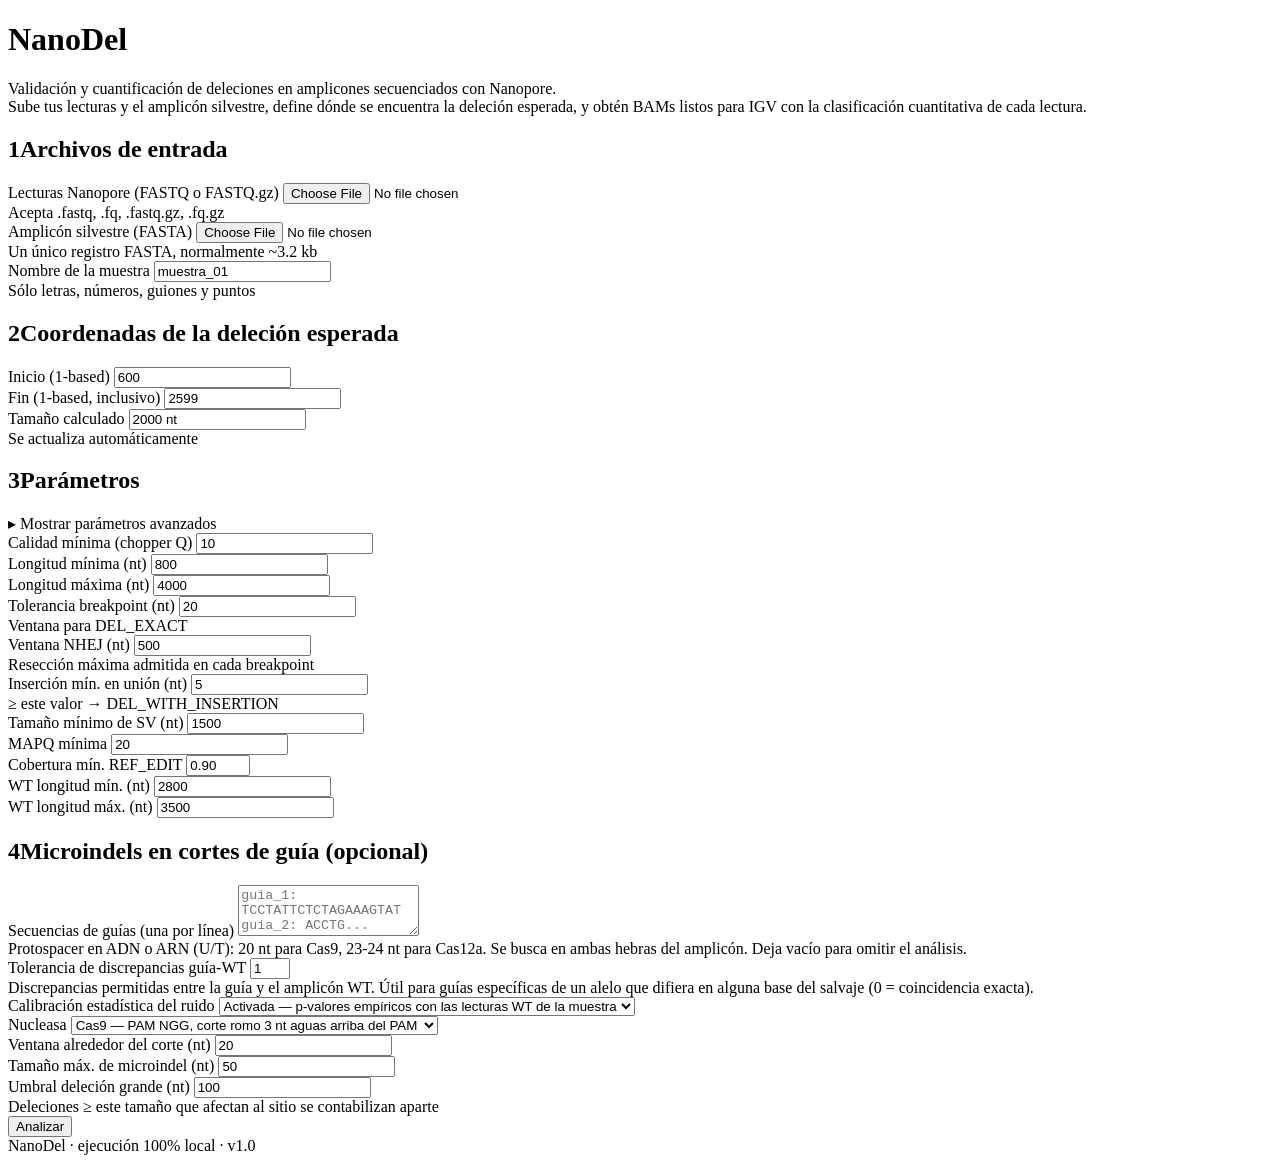
==== src/nanodelfy/templates/index.html @ 2b1609cc "Guías: tolerancia de discrepancias con el amplicón WT (alelos divergentes) Las guías específicas de " ====
<!DOCTYPE html>
<html lang="es">
<head>
  <meta charset="UTF-8">
  <meta name="viewport" content="width=device-width, initial-scale=1">
  <title>NanoDel — análisis de deleciones Nanopore</title>
  <link rel="stylesheet" href="/static/style.css">
</head>
<body>
<div class="container">
  <header>
    <h1>NanoDel</h1>
    <div class="subtitle">
      Validación y cuantificación de deleciones en amplicones secuenciados con Nanopore.
    </div>
  </header>

  <div class="info-box">
    Sube tus lecturas y el amplicón silvestre, define dónde se encuentra la deleción esperada,
    y obtén BAMs listos para IGV con la clasificación cuantitativa de cada lectura.
  </div>

  <form id="run-form">

    <div class="card">
      <h2><span class="step">1</span>Archivos de entrada</h2>
      <div class="field">
        <label>Lecturas Nanopore (FASTQ o FASTQ.gz)</label>
        <input type="file" name="fastq" accept=".fastq,.fq,.fastq.gz,.fq.gz" required>
        <div class="hint">Acepta .fastq, .fq, .fastq.gz, .fq.gz</div>
      </div>
      <div class="field">
        <label>Amplicón silvestre (FASTA)</label>
        <input type="file" name="wt_fasta" accept=".fa,.fasta,.fna" required>
        <div class="hint">Un único registro FASTA, normalmente ~3.2 kb</div>
      </div>
      <div class="field">
        <label>Nombre de la muestra</label>
        <input type="text" name="sample_name" value="muestra_01" required>
        <div class="hint">Sólo letras, números, guiones y puntos</div>
      </div>
    </div>

    <div class="card">
      <h2><span class="step">2</span>Coordenadas de la deleción esperada</h2>
      <div class="row">
        <div class="field">
          <label>Inicio (1-based)</label>
          <input type="number" name="deletion_start" min="1" value="600" required>
        </div>
        <div class="field">
          <label>Fin (1-based, inclusivo)</label>
          <input type="number" name="deletion_end" min="2" value="2599" required>
        </div>
        <div class="field">
          <label>Tamaño calculado</label>
          <input type="text" id="del-size" value="2000 nt" readonly>
          <div class="hint">Se actualiza automáticamente</div>
        </div>
      </div>
    </div>

    <div class="card">
      <h2><span class="step">3</span>Parámetros</h2>
      <span class="advanced-toggle" id="toggle-advanced">▸ Mostrar parámetros avanzados</span>
      <div class="advanced" id="advanced">
        <div class="row">
          <div class="field">
            <label>Calidad mínima (chopper Q)</label>
            <input type="number" name="min_quality" value="10" min="0">
          </div>
          <div class="field">
            <label>Longitud mínima (nt)</label>
            <input type="number" name="min_length" value="800" min="0">
          </div>
          <div class="field">
            <label>Longitud máxima (nt)</label>
            <input type="number" name="max_length" value="4000" min="0">
          </div>
        </div>
        <div class="row">
          <div class="field">
            <label>Tolerancia breakpoint (nt)</label>
            <input type="number" name="breakpoint_tolerance" value="20" min="0">
            <div class="hint">Ventana para DEL_EXACT</div>
          </div>
          <div class="field">
            <label>Ventana NHEJ (nt)</label>
            <input type="number" name="nhej_search_window" value="500" min="0">
            <div class="hint">Resección máxima admitida en cada breakpoint</div>
          </div>
          <div class="field">
            <label>Inserción mín. en unión (nt)</label>
            <input type="number" name="min_junction_insertion" value="5" min="0">
            <div class="hint">≥ este valor → DEL_WITH_INSERTION</div>
          </div>
        </div>
        <div class="row">
          <div class="field">
            <label>Tamaño mínimo de SV (nt)</label>
            <input type="number" name="min_sv_deletion" value="1500" min="0">
          </div>
          <div class="field">
            <label>MAPQ mínima</label>
            <input type="number" name="min_mapq" value="20" min="0">
          </div>
          <div class="field">
            <label>Cobertura mín. REF_EDIT</label>
            <input type="number" name="min_edit_ref_coverage" value="0.90" min="0" max="1" step="0.01">
          </div>
        </div>
        <div class="row">
          <div class="field">
            <label>WT longitud mín. (nt)</label>
            <input type="number" name="wt_min" value="2800" min="0">
          </div>
          <div class="field">
            <label>WT longitud máx. (nt)</label>
            <input type="number" name="wt_max" value="3500" min="0">
          </div>
          <div class="field">
            <!-- hueco para mantener la rejilla alineada -->
          </div>
        </div>
      </div>
    </div>

    <div class="card">
      <h2><span class="step">4</span>Microindels en cortes de guía (opcional)</h2>
      <div class="field">
        <label>Secuencias de guías (una por línea)</label>
        <textarea name="guides" rows="3" placeholder="guia_1: TCCTATTCTCTAGAAAGTAT&#10;guia_2: ACCTG..." style="font-family:monospace;"></textarea>
        <div class="hint">Protospacer en ADN o ARN (U/T): 20 nt para Cas9, 23-24 nt para Cas12a.
          Se busca en ambas hebras del amplicón. Deja vacío para omitir el análisis.</div>
      </div>
      <div class="field">
        <label>Tolerancia de discrepancias guía-WT</label>
        <input type="number" name="guide_max_mismatch" value="1" min="0" max="3">
        <div class="hint">Discrepancias permitidas entre la guía y el amplicón WT.
          Útil para guías específicas de un alelo que difiera en alguna base del
          salvaje (0 = coincidencia exacta).</div>
      </div>
      <div class="field">
        <label>Calibración estadística del ruido</label>
        <select name="calibration">
          <option value="true" selected>Activada — p-valores empíricos con las lecturas WT de la muestra</option>
          <option value="false">Desactivada</option>
        </select>
      </div>
      <div class="field">
        <label>Nucleasa</label>
        <select name="nuclease">
          <option value="cas9" selected>Cas9 — PAM NGG, corte romo 3 nt aguas arriba del PAM</option>
          <option value="cas12a">Cas12a — PAM TTTV, corte escalonado (nicks 18 y 23 nt)</option>
        </select>
      </div>
      <div class="row">
        <div class="field">
          <label>Ventana alrededor del corte (nt)</label>
          <input type="number" name="microindel_window" value="20" min="1">
        </div>
        <div class="field">
          <label>Tamaño máx. de microindel (nt)</label>
          <input type="number" name="microindel_max_indel" value="50" min="1">
        </div>
        <div class="field">
          <label>Umbral deleción grande (nt)</label>
          <input type="number" name="microindel_large_del_threshold" value="100" min="1">
          <div class="hint">Deleciones ≥ este tamaño que afectan al sitio se contabilizan aparte</div>
        </div>
      </div>
    </div>

    <button type="submit" class="primary" id="submit-btn">Analizar</button>
  </form>
</div>

<footer>NanoDel · ejecución 100% local · v1.0</footer>

<script>
  // Actualizar tamaño de deleción
  function updateDelSize() {
    const s = parseInt(document.querySelector('[name=deletion_start]').value) || 0;
    const e = parseInt(document.querySelector('[name=deletion_end]').value) || 0;
    const size = (e >= s && s > 0) ? (e - s + 1) : 0;
    document.getElementById('del-size').value = size + ' nt';
  }
  document.querySelector('[name=deletion_start]').addEventListener('input', updateDelSize);
  document.querySelector('[name=deletion_end]').addEventListener('input', updateDelSize);

  // Toggle avanzado
  document.getElementById('toggle-advanced').addEventListener('click', function() {
    const adv = document.getElementById('advanced');
    adv.classList.toggle('open');
    this.textContent = adv.classList.contains('open')
      ? '▾ Ocultar parámetros avanzados'
      : '▸ Mostrar parámetros avanzados';
  });

  // Submit
  document.getElementById('run-form').addEventListener('submit', async function(e) {
    e.preventDefault();
    const btn = document.getElementById('submit-btn');
    btn.disabled = true;
    btn.textContent = 'Subiendo archivos...';

    const fd = new FormData(this);
    try {
      const r = await fetch('/api/run', { method: 'POST', body: fd });
      if (!r.ok) {
        const err = await r.json();
        throw new Error(err.detail || 'Error desconocido');
      }
      const j = await r.json();
      window.location = '/job/' + j.job_id;
    } catch (err) {
      alert('Error: ' + err.message);
      btn.disabled = false;
      btn.textContent = 'Analizar';
    }
  });
</script>
</body>
</html>
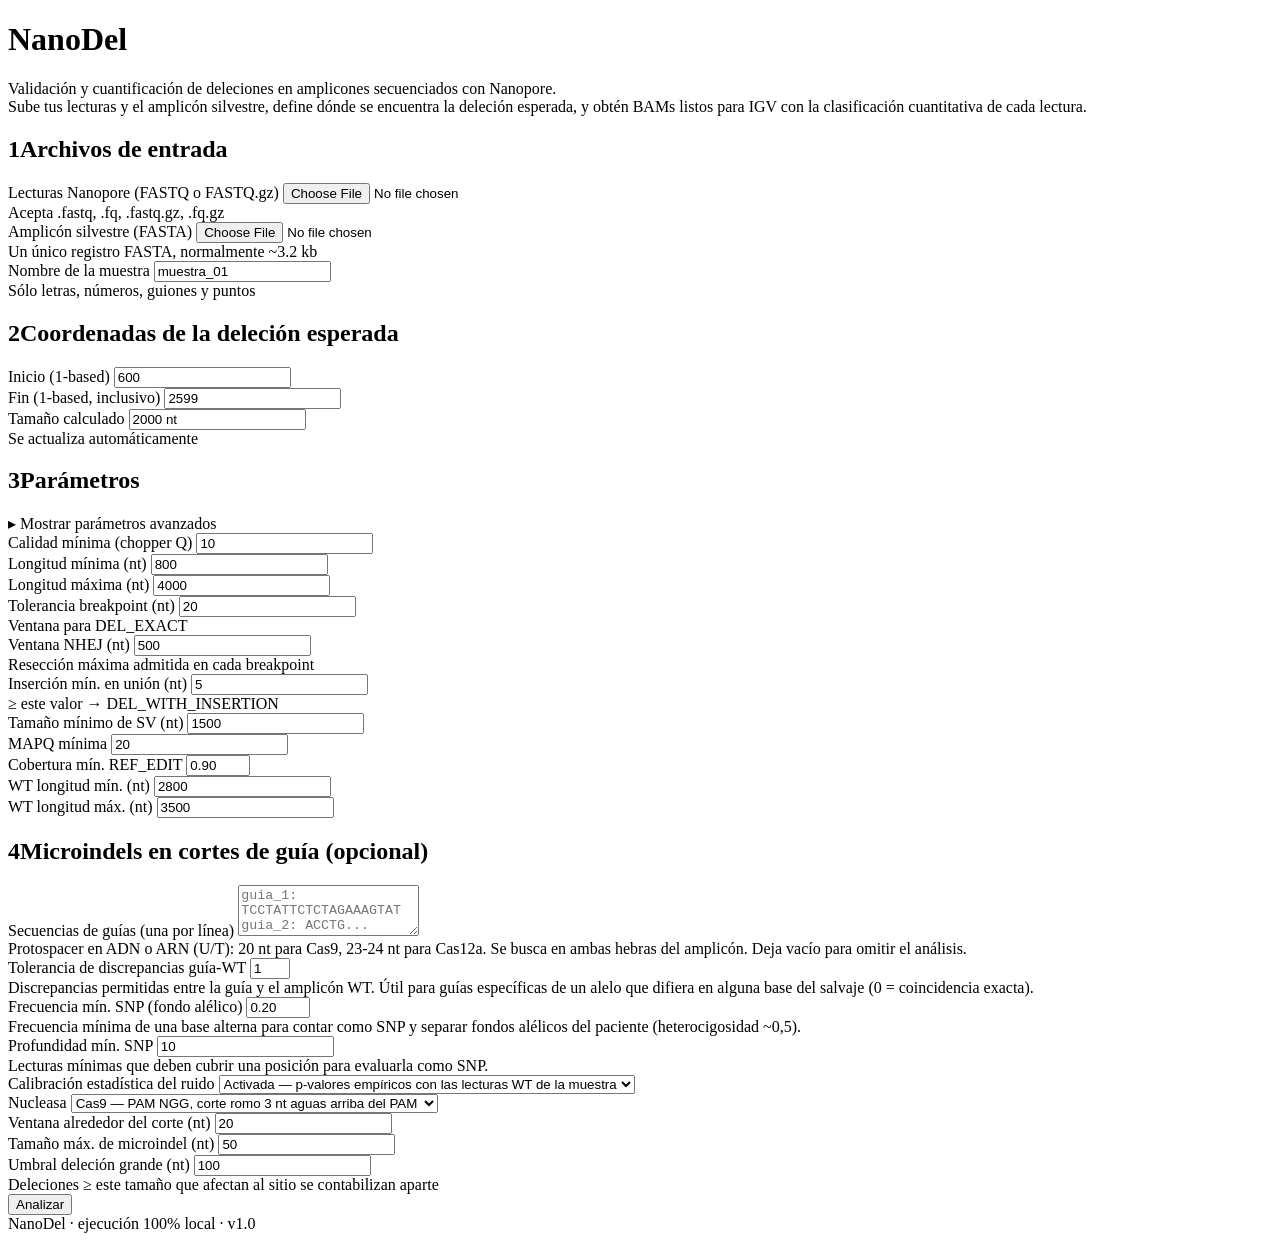
==== commit c9b01f41: "Fondos alélicos por SNPs y fase de microindels sobre el alelo de origen - Pileup de SNPs (etiqueta c" ====
--- a/src/nanodelfy/templates/index.html
+++ b/src/nanodelfy/templates/index.html
@@ -139,6 +139,20 @@
         <div class="hint">Discrepancias permitidas entre la guía y el amplicón WT.
           Útil para guías específicas de un alelo que difiera en alguna base del
           salvaje (0 = coincidencia exacta).</div>
+      </div>
+      <div class="row">
+        <div class="field">
+          <label>Frecuencia mín. SNP (fondo alélico)</label>
+          <input type="number" name="snp_min_alt_freq" value="0.20" min="0.05" max="0.5" step="0.01">
+          <div class="hint">Frecuencia mínima de una base alterna para contar como
+            SNP y separar fondos alélicos del paciente (heterocigosidad ~0,5).</div>
+        </div>
+        <div class="field">
+          <label>Profundidad mín. SNP</label>
+          <input type="number" name="snp_min_depth" value="10" min="1">
+          <div class="hint">Lecturas mínimas que deben cubrir una posición para
+            evaluarla como SNP.</div>
+        </div>
       </div>
       <div class="field">
         <label>Calibración estadística del ruido</label>
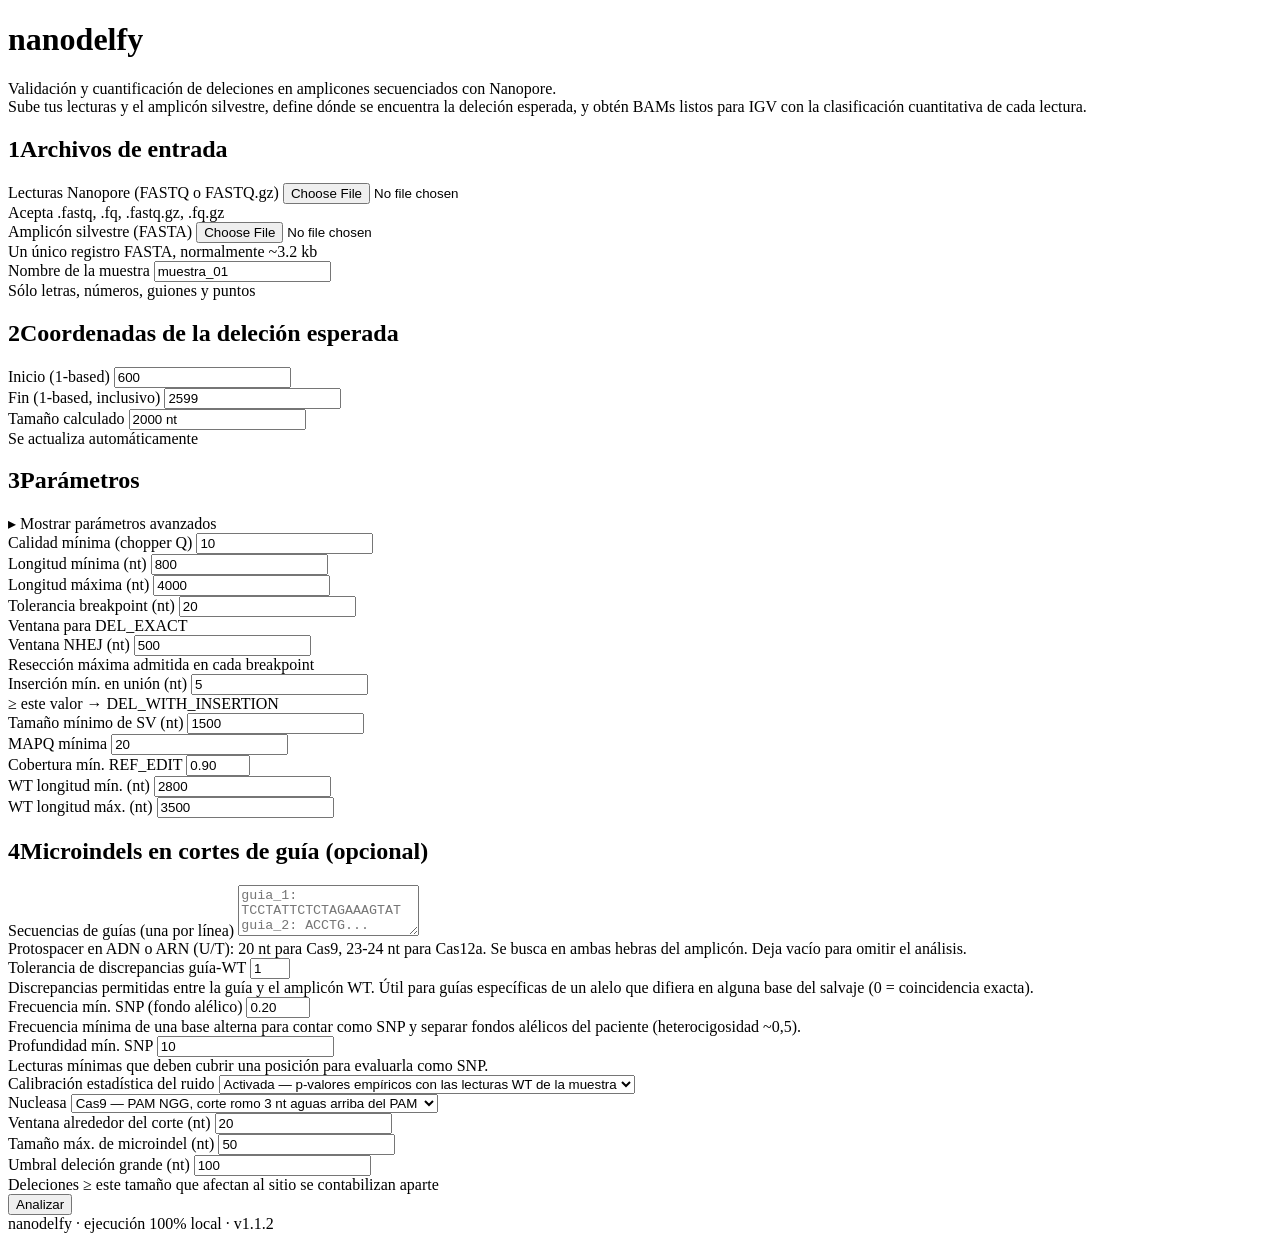
==== commit f0f0883c: "Marca web: sustituir "NanoDel" por "nanodelfy" El título de la pestaña, la cabecera de la portada, l" ====
--- a/src/nanodelfy/templates/index.html
+++ b/src/nanodelfy/templates/index.html
@@ -3,13 +3,13 @@
 <head>
   <meta charset="UTF-8">
   <meta name="viewport" content="width=device-width, initial-scale=1">
-  <title>NanoDel — análisis de deleciones Nanopore</title>
+  <title>nanodelfy — análisis de deleciones Nanopore</title>
   <link rel="stylesheet" href="/static/style.css">
 </head>
 <body>
 <div class="container">
   <header>
-    <h1>NanoDel</h1>
+    <h1>nanodelfy</h1>
     <div class="subtitle">
       Validación y cuantificación de deleciones en amplicones secuenciados con Nanopore.
     </div>
@@ -189,7 +189,7 @@
   </form>
 </div>
 
-<footer>NanoDel · ejecución 100% local · v1.0</footer>
+<footer>nanodelfy · ejecución 100% local · v1.1.2</footer>
 
 <script>
   // Actualizar tamaño de deleción
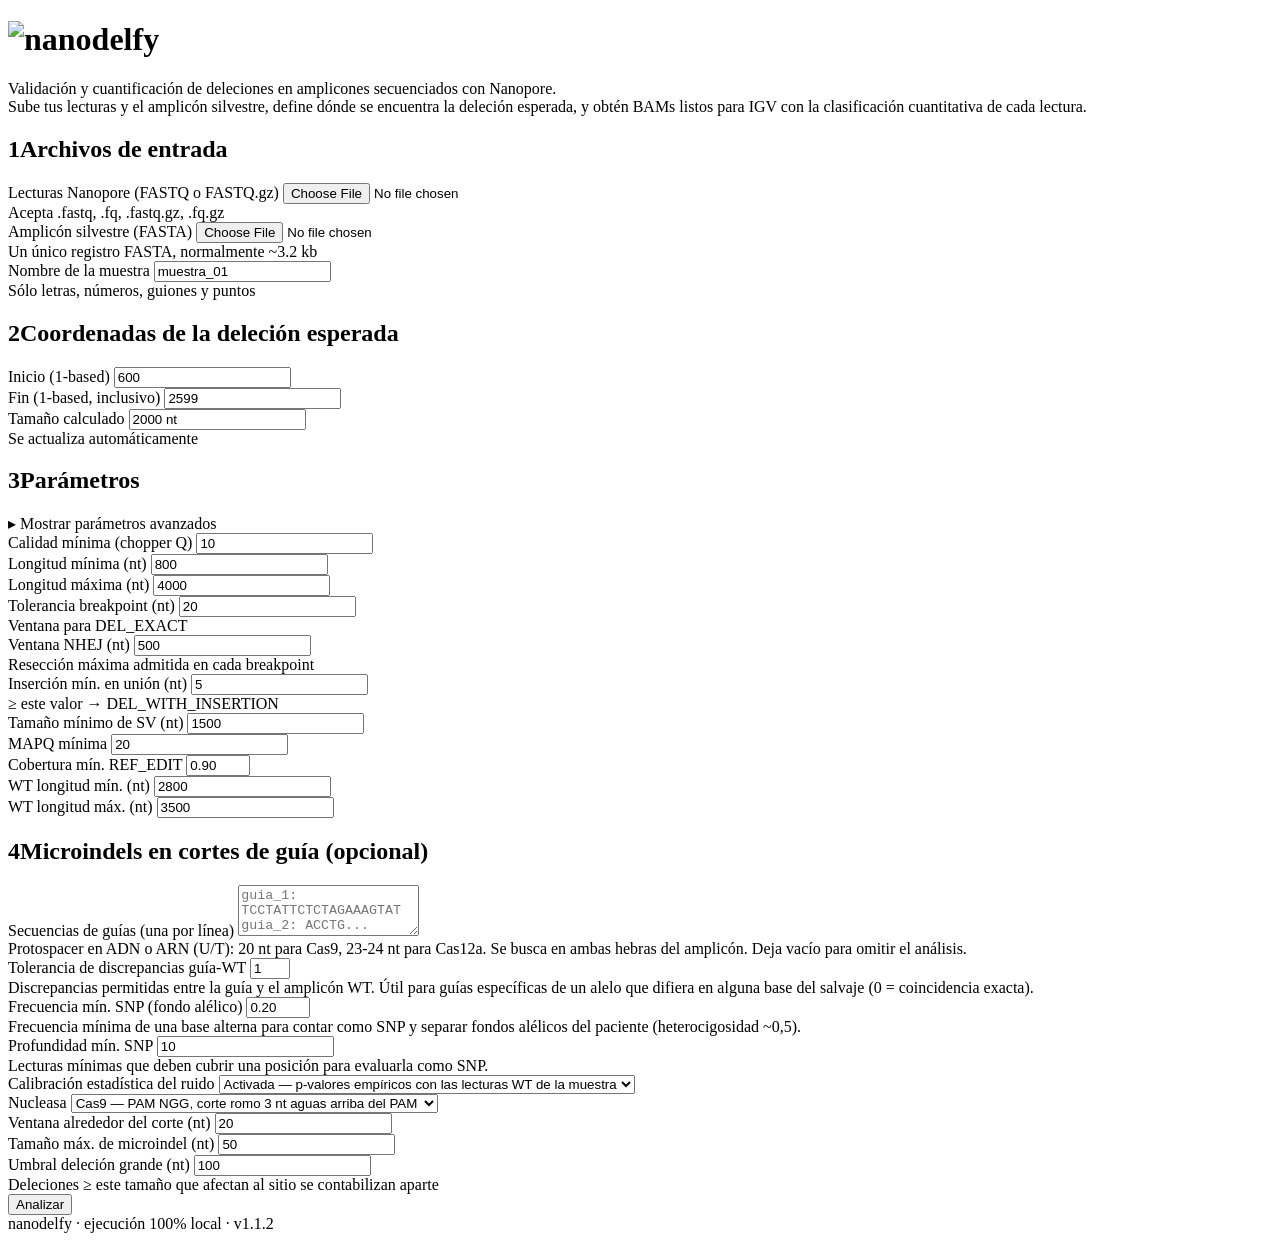
==== commit c3b88ef1: "Añadir logotipo nanodelfy a la web - Cabecera de la portada: el logotipo (emblema + wordmark, fondo " ====
--- a/src/nanodelfy/templates/index.html
+++ b/src/nanodelfy/templates/index.html
@@ -4,12 +4,14 @@
   <meta charset="UTF-8">
   <meta name="viewport" content="width=device-width, initial-scale=1">
   <title>nanodelfy — análisis de deleciones Nanopore</title>
+  <link rel="icon" type="image/png" sizes="32x32" href="/static/favicon-32.png">
+  <link rel="icon" type="image/png" sizes="128x128" href="/static/favicon-128.png">
   <link rel="stylesheet" href="/static/style.css">
 </head>
 <body>
 <div class="container">
   <header>
-    <h1>nanodelfy</h1>
+    <h1><img src="/static/logo.png" alt="nanodelfy" class="logo"></h1>
     <div class="subtitle">
       Validación y cuantificación de deleciones en amplicones secuenciados con Nanopore.
     </div>
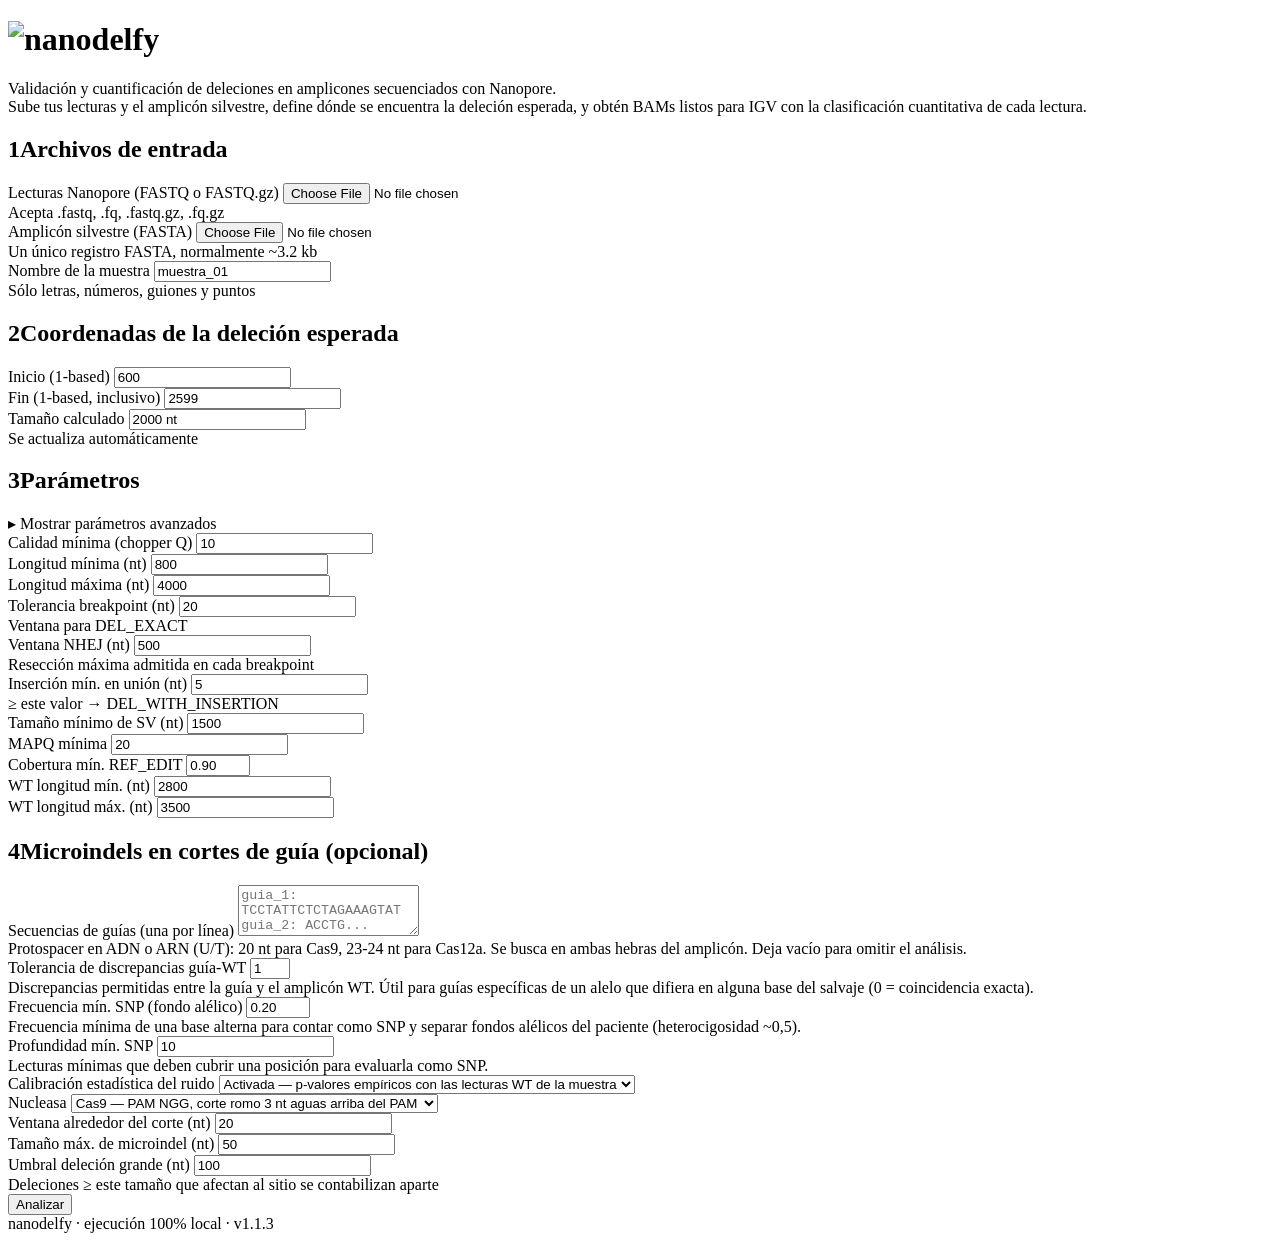
==== commit 49c2b5c9: "Versión 1.1.3 - Vista de uniones con variantes observadas en el punto de unión   (inserciones NHEJ e" ====
--- a/src/nanodelfy/templates/index.html
+++ b/src/nanodelfy/templates/index.html
@@ -191,7 +191,7 @@
   </form>
 </div>
 
-<footer>nanodelfy · ejecución 100% local · v1.1.2</footer>
+<footer>nanodelfy · ejecución 100% local · v1.1.3</footer>
 
 <script>
   // Actualizar tamaño de deleción
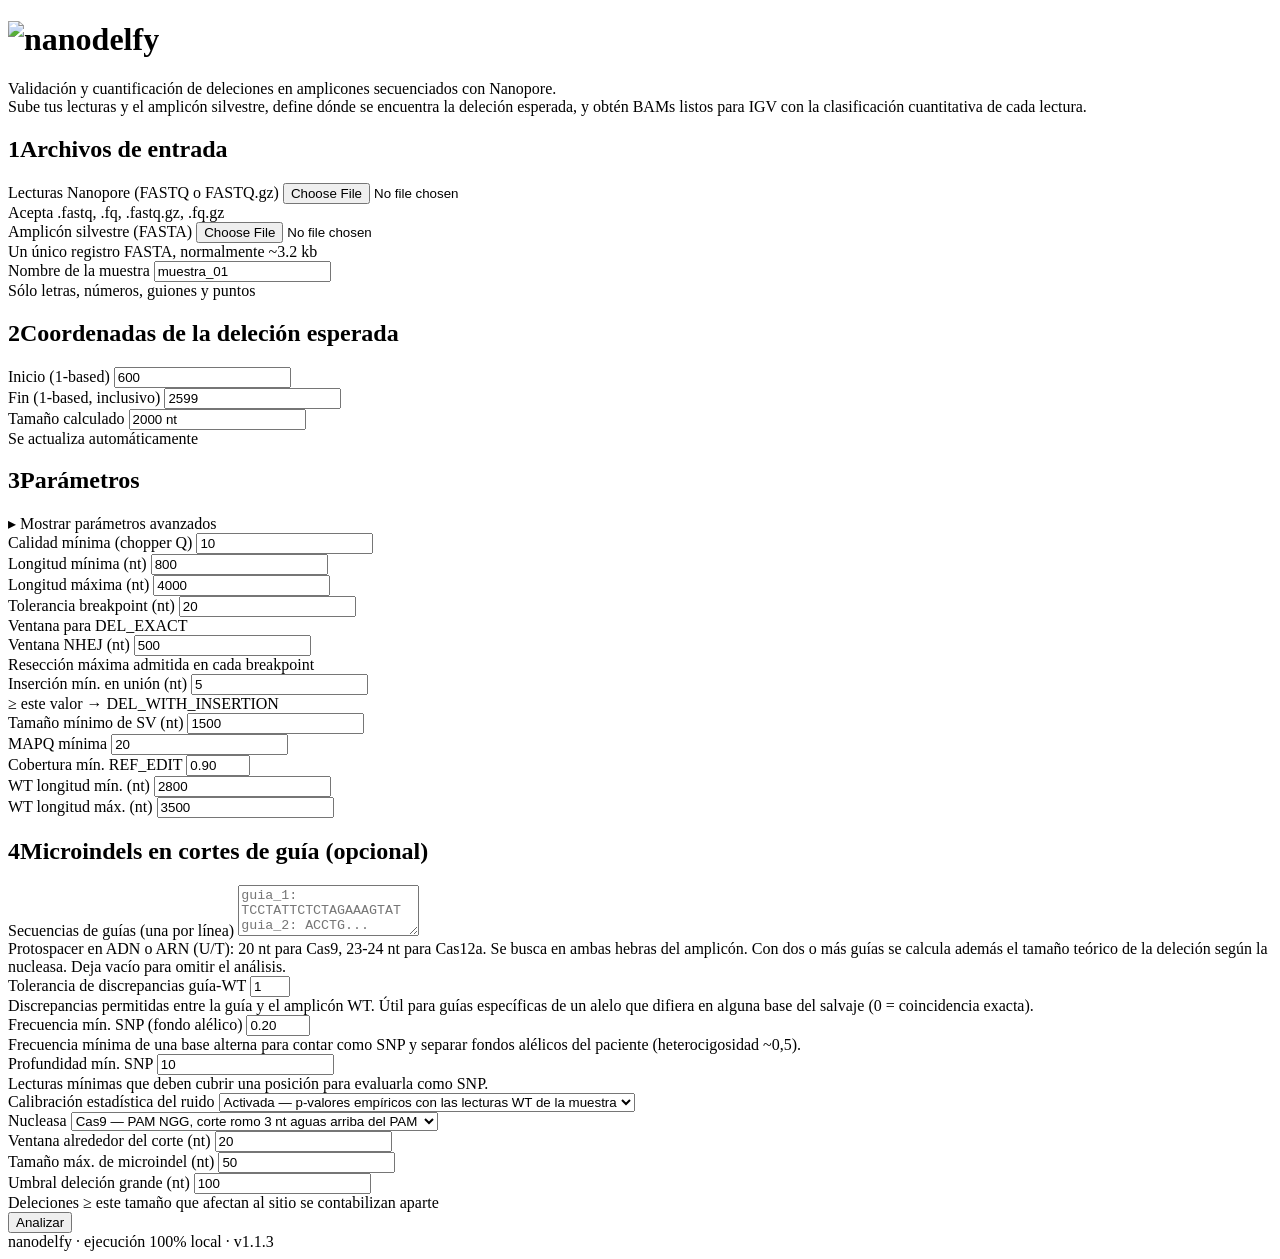
==== commit bde79f38: "Calcular la deleción teórica a partir de las guías y la nucleasa Cuando se introducen dos o más guía" ====
--- a/src/nanodelfy/templates/index.html
+++ b/src/nanodelfy/templates/index.html
@@ -133,7 +133,8 @@
         <label>Secuencias de guías (una por línea)</label>
         <textarea name="guides" rows="3" placeholder="guia_1: TCCTATTCTCTAGAAAGTAT&#10;guia_2: ACCTG..." style="font-family:monospace;"></textarea>
         <div class="hint">Protospacer en ADN o ARN (U/T): 20 nt para Cas9, 23-24 nt para Cas12a.
-          Se busca en ambas hebras del amplicón. Deja vacío para omitir el análisis.</div>
+          Se busca en ambas hebras del amplicón. Con dos o más guías se calcula además el
+          tamaño teórico de la deleción según la nucleasa. Deja vacío para omitir el análisis.</div>
       </div>
       <div class="field">
         <label>Tolerancia de discrepancias guía-WT</label>
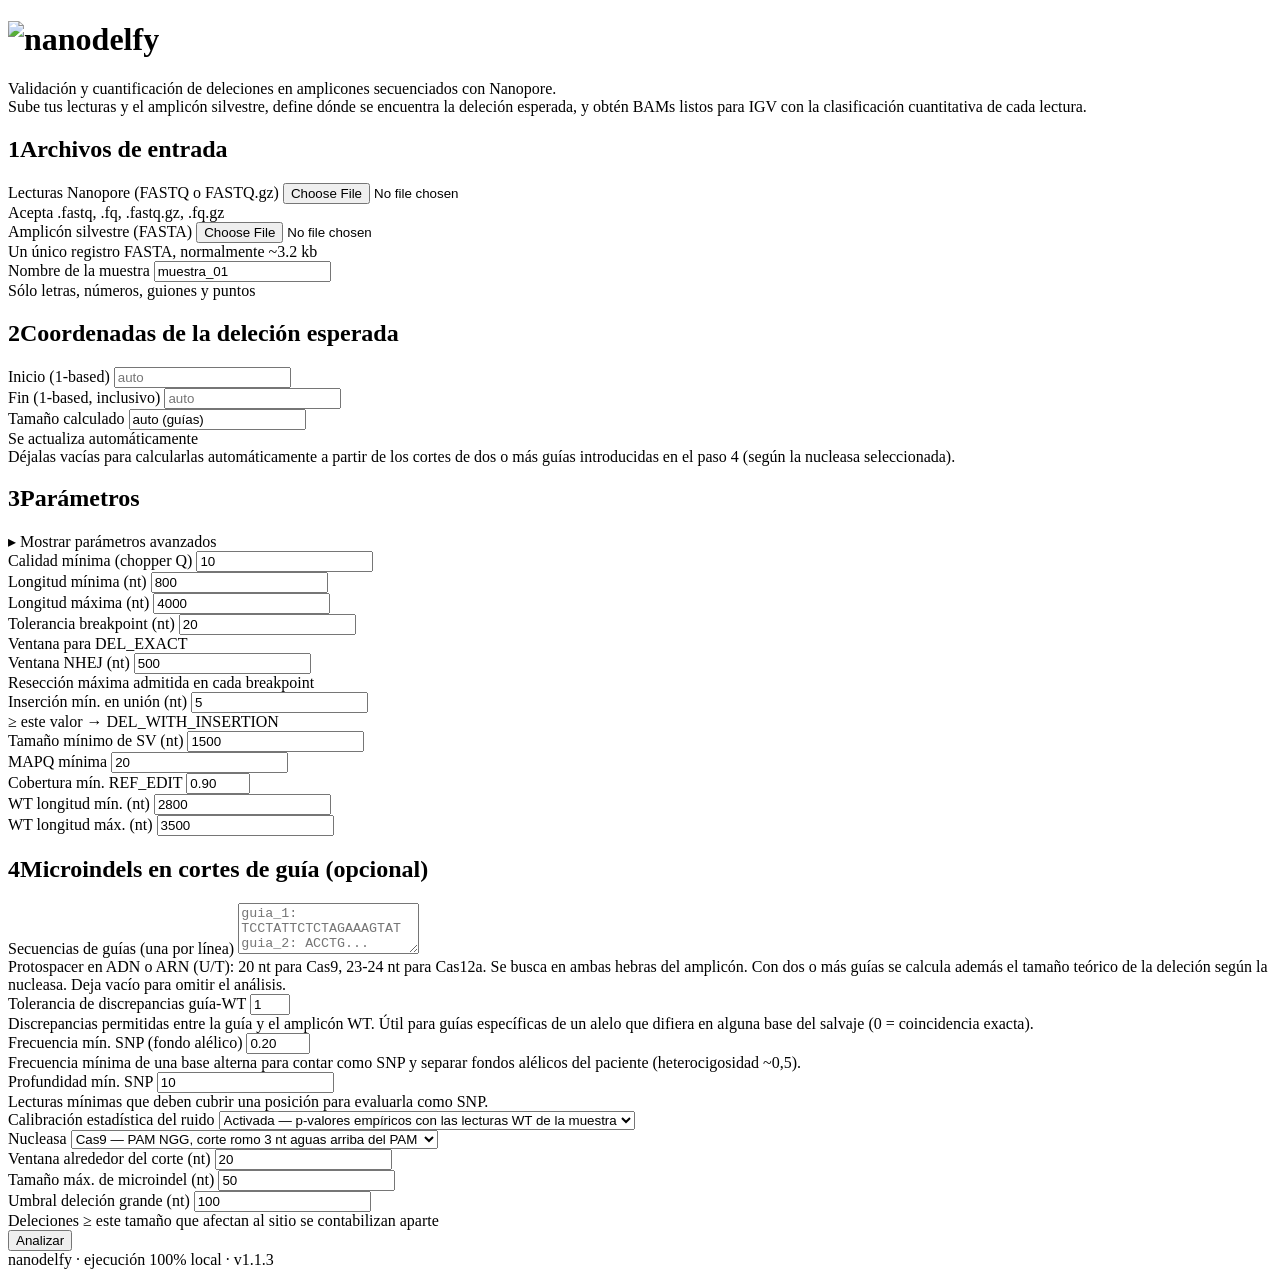
==== commit 399cfbf1: "Coordenadas de la deleción opcionales: se derivan de las guías Si no se indican deletion_start/delet" ====
--- a/src/nanodelfy/templates/index.html
+++ b/src/nanodelfy/templates/index.html
@@ -48,18 +48,21 @@
       <div class="row">
         <div class="field">
           <label>Inicio (1-based)</label>
-          <input type="number" name="deletion_start" min="1" value="600" required>
+          <input type="number" name="deletion_start" min="1" placeholder="auto">
         </div>
         <div class="field">
           <label>Fin (1-based, inclusivo)</label>
-          <input type="number" name="deletion_end" min="2" value="2599" required>
+          <input type="number" name="deletion_end" min="2" placeholder="auto">
         </div>
         <div class="field">
           <label>Tamaño calculado</label>
-          <input type="text" id="del-size" value="2000 nt" readonly>
+          <input type="text" id="del-size" value="" readonly>
           <div class="hint">Se actualiza automáticamente</div>
         </div>
       </div>
+      <div class="hint">Déjalas vacías para calcularlas automáticamente a partir
+        de los cortes de dos o más guías introducidas en el paso 4 (según la
+        nucleasa seleccionada).</div>
     </div>
 
     <div class="card">
@@ -199,9 +202,15 @@
   function updateDelSize() {
     const s = parseInt(document.querySelector('[name=deletion_start]').value) || 0;
     const e = parseInt(document.querySelector('[name=deletion_end]').value) || 0;
-    const size = (e >= s && s > 0) ? (e - s + 1) : 0;
-    document.getElementById('del-size').value = size + ' nt';
+    if (e >= s && s > 0) {
+      document.getElementById('del-size').value = (e - s + 1) + ' nt';
+    } else if (!s && !e) {
+      document.getElementById('del-size').value = 'auto (guías)';
+    } else {
+      document.getElementById('del-size').value = '';
+    }
   }
+  updateDelSize();
   document.querySelector('[name=deletion_start]').addEventListener('input', updateDelSize);
   document.querySelector('[name=deletion_end]').addEventListener('input', updateDelSize);
 
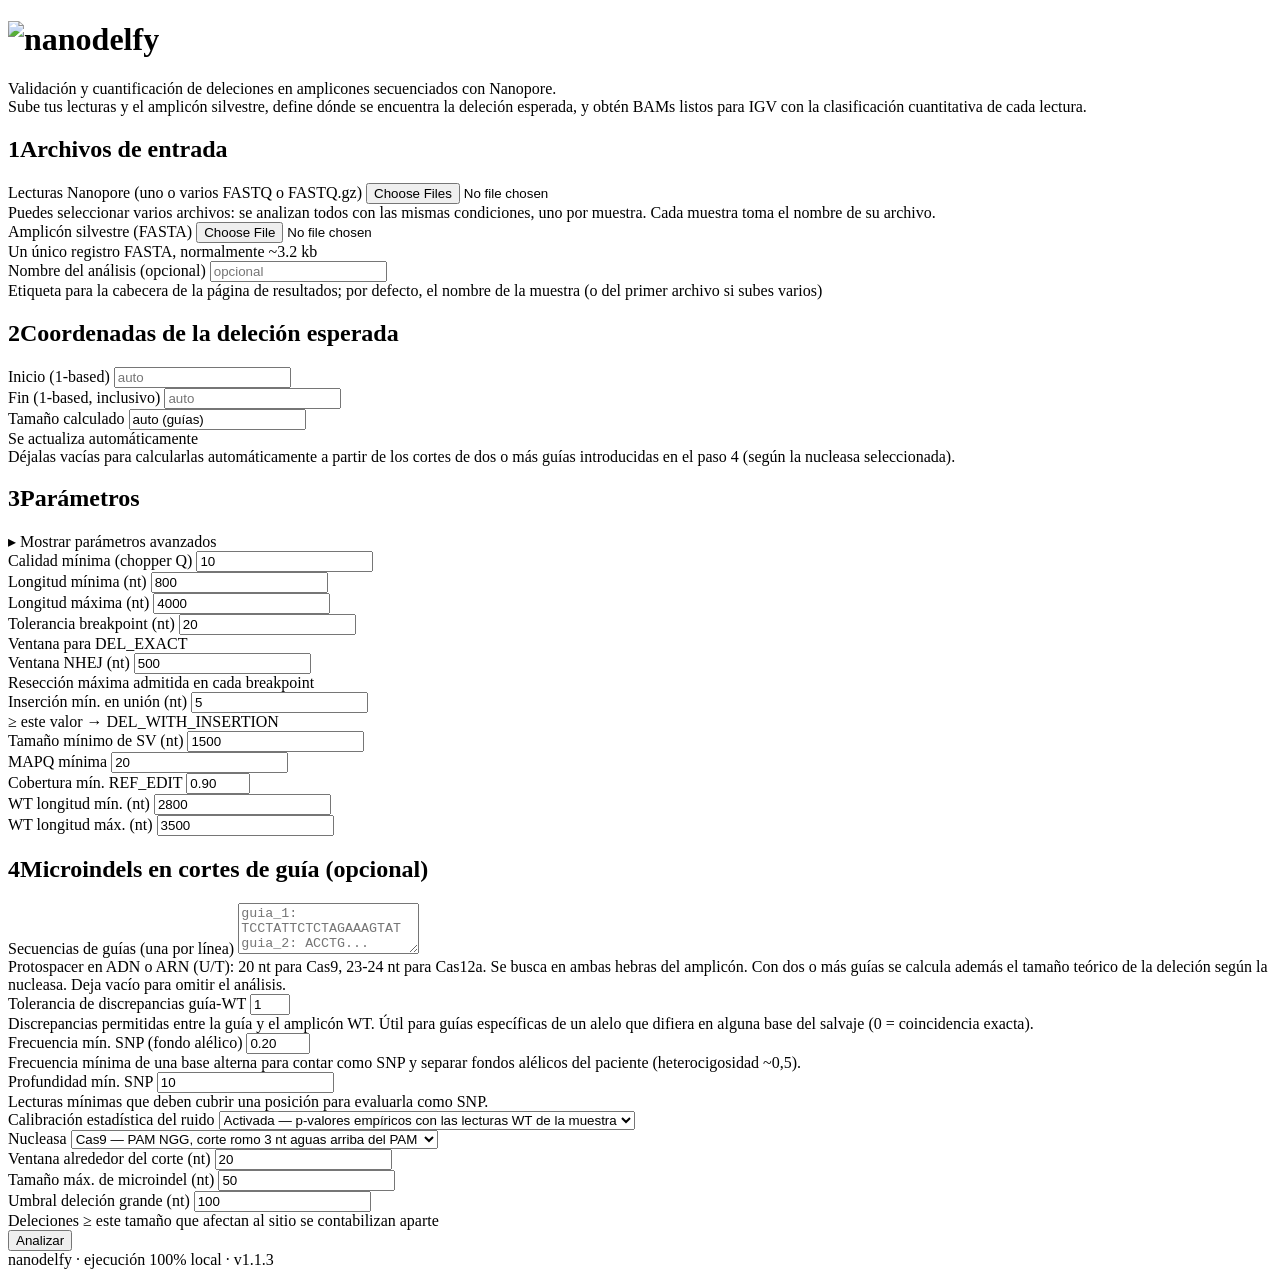
==== commit 3ca5fa05: "Análisis de varios FASTQ con las mismas condiciones en una sola entrada La web acepta ahora múltiple" ====
--- a/src/nanodelfy/templates/index.html
+++ b/src/nanodelfy/templates/index.html
@@ -27,9 +27,11 @@
     <div class="card">
       <h2><span class="step">1</span>Archivos de entrada</h2>
       <div class="field">
-        <label>Lecturas Nanopore (FASTQ o FASTQ.gz)</label>
-        <input type="file" name="fastq" accept=".fastq,.fq,.fastq.gz,.fq.gz" required>
-        <div class="hint">Acepta .fastq, .fq, .fastq.gz, .fq.gz</div>
+        <label>Lecturas Nanopore (uno o varios FASTQ o FASTQ.gz)</label>
+        <input type="file" name="fastq" accept=".fastq,.fq,.fastq.gz,.fq.gz" multiple required>
+        <div class="hint">Puedes seleccionar varios archivos: se analizan
+          todos con las mismas condiciones, uno por muestra. Cada muestra
+          toma el nombre de su archivo.</div>
       </div>
       <div class="field">
         <label>Amplicón silvestre (FASTA)</label>
@@ -37,9 +39,11 @@
         <div class="hint">Un único registro FASTA, normalmente ~3.2 kb</div>
       </div>
       <div class="field">
-        <label>Nombre de la muestra</label>
-        <input type="text" name="sample_name" value="muestra_01" required>
-        <div class="hint">Sólo letras, números, guiones y puntos</div>
+        <label>Nombre del análisis (opcional)</label>
+        <input type="text" name="sample_name" value="" placeholder="opcional">
+        <div class="hint">Etiqueta para la cabecera de la página de
+          resultados; por defecto, el nombre de la muestra (o del primer
+          archivo si subes varios)</div>
       </div>
     </div>
 
